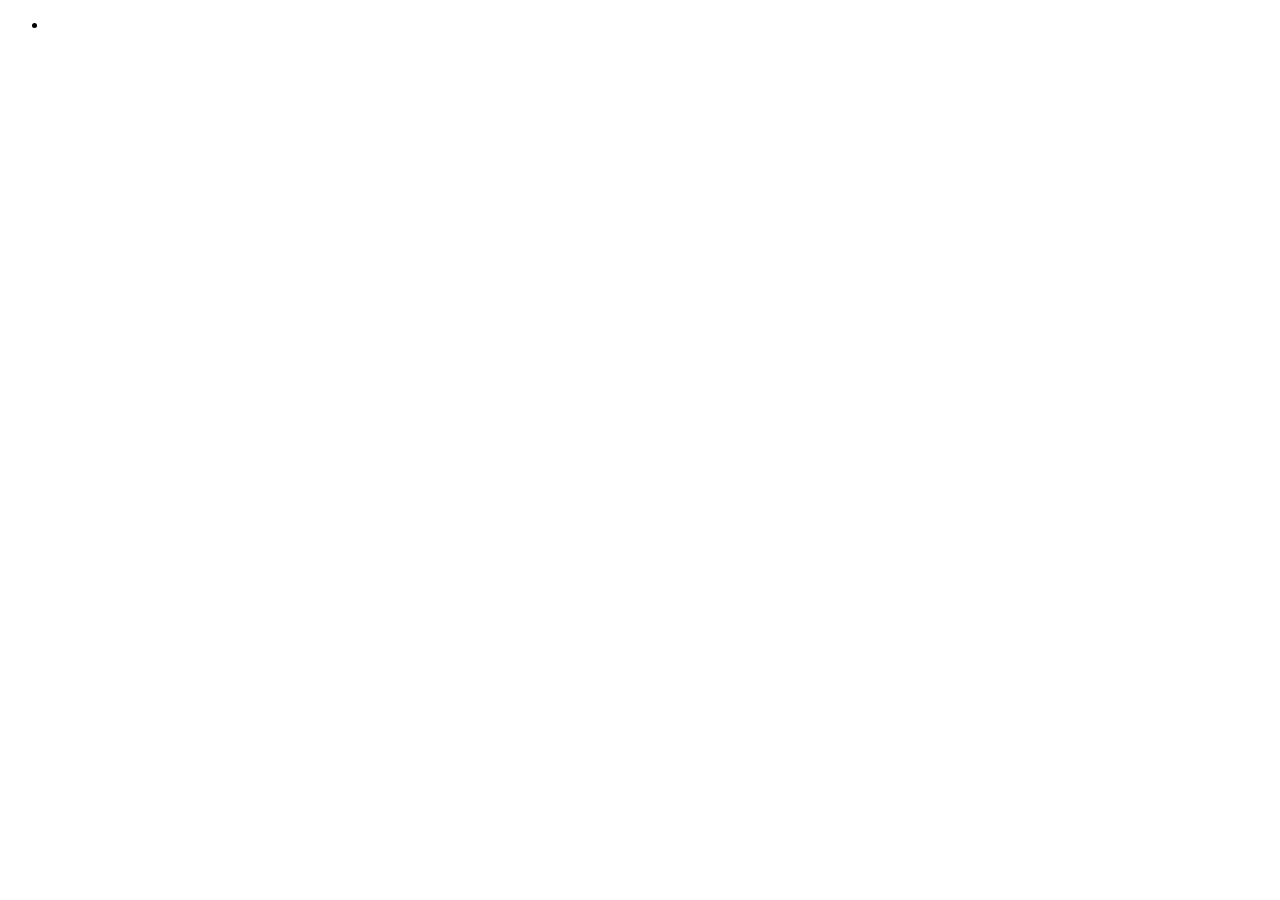
==== index.html @ 345456cb "agregando archivos al repositorio" ====
<!DOCTYPE html>
<html lang="es">
<head>
    <meta charset="UTF-8">
    <meta name="viewport" content="width=device-width, initial-scale=1.0">
    <title>NuevoProyecto</title>
</head>
<body>
    <header>
        <nav>
            <ul>
                <li><a href="index.html"></a></li>
            </ul>
        </nav>
    </header>
</body>
</html>
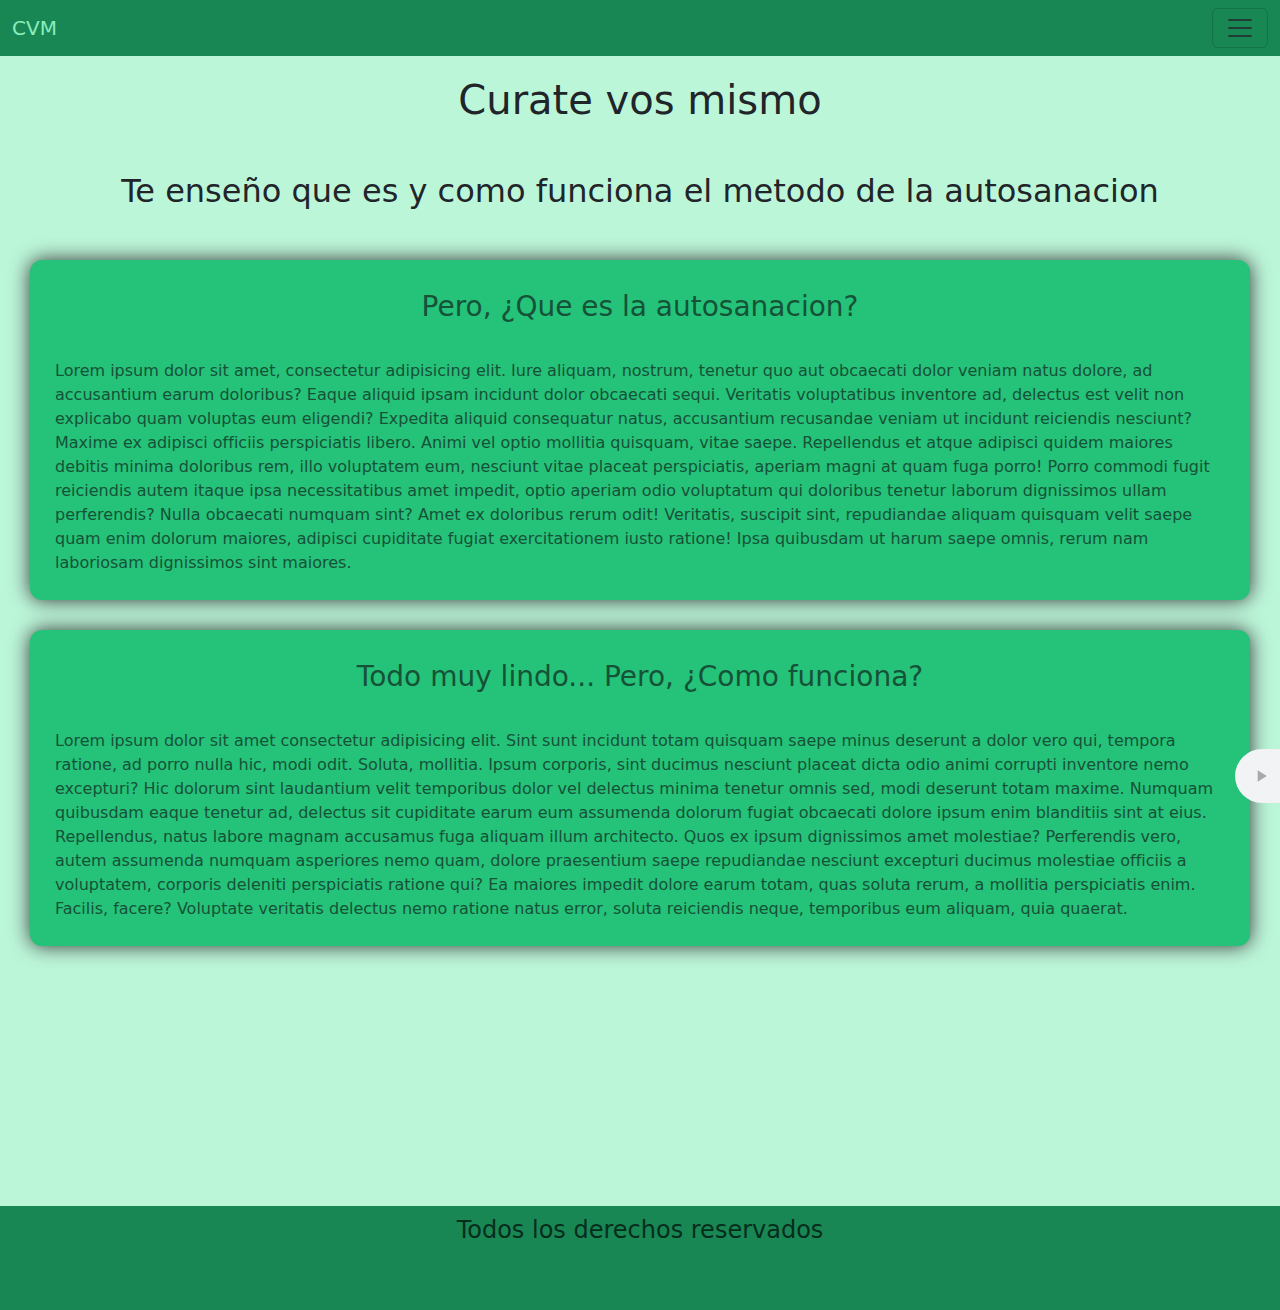
==== commit 8f96f8e7: "Prueba inicial de pagina responsive" ====
--- a/index.html
+++ b/index.html
@@ -3,15 +3,100 @@
 <head>
     <meta charset="UTF-8">
     <meta name="viewport" content="width=device-width, initial-scale=1.0">
-    <title>NuevoProyecto</title>
+    <title>PaginaWeb</title>
+    <link rel="stylesheet" href="https://cdnjs.cloudflare.com/ajax/libs/font-awesome/6.5.1/css/all.min.css" integrity="sha512-DTOQO9RWCH3ppGqcWaEA1BIZOC6xxalwEsw9c2QQeAIftl+Vegovlnee1c9QX4TctnWMn13TZye+giMm8e2LwA==" crossorigin="anonymous" referrerpolicy="no-referrer" />
+    <link rel="preconnect" href="https://fonts.googleapis.com">
+<link rel="preconnect" href="https://fonts.gstatic.com" crossorigin>
+<link href="https://fonts.googleapis.com/css2?family=Dancing+Script&display=swap" rel="stylesheet">
+<link rel="stylesheet" href="https://cdn.jsdelivr.net/npm/bootstrap@5.2.3/dist/css/bootstrap.min.css">
+    <link rel="stylesheet" href="css/estilos.css">
 </head>
-<body>
-    <header>
-        <nav>
-            <ul>
-                <li><a href="index.html"></a></li>
+
+<body  class="cuerpo_de_la_pagina">
+    <header class="bootstrap">
+        <nav class="navbar bg-success ">
+        <div class="container-fluid">
+        <a class="navbar-brand" href="#"><span class="letras_pagina">CVM</span></a>
+        <button class="navbar-toggler" type="button" data-bs-toggle="offcanvas" data-bs-target="#offcanvasNavbar" aria-controls="offcanvasNavbar">
+            <span class="navbar-toggler-icon"></span>
+        </button>
+        <div class="offcanvas offcanvas-end" tabindex="-1" id="offcanvasNavbar" aria-labelledby="offcanvasNavbarLabel">
+            <div class="offcanvas-header">
+            <h5 class="offcanvas-title" id="offcanvasNavbarLabel"><span class="letras_offcanvas">CVM</span></h5>
+            <button type="button" class="btn-close" data-bs-dismiss="offcanvas" aria-label="Close"></button>
+            </div>
+            <div class="offcanvas-body">
+            <ul class="navbar-nav justify-content-end flex-grow-1 pe-3">
+                <li class="nav-item">
+                <a class="nav-link active" aria-current="page" href="#"><span class="colormenu">Inicio</span></a>
+                </li>
+                <li class="nav-item">
+                <a class="nav-link" href="pages/galeria.html"><span class="colormenu">Galeria</span></a>
+                </li>
+                <li class="nav-item dropdown">
+                <a class="nav-link dropdown-toggle" href="#" role="button" data-bs-toggle="dropdown" aria-expanded="false"><span class="colormenu">Paginas Interesantes</span></a>
+                <ul class="dropdown-menu">
+                    <li><a class="dropdown-item" href="https://www.youtube.com/watch?v=6EhIG-6pSMA&pp=ygUUTXVzaWNhIGRlIG1lZGl0YWNpb24%3D" target="_blank">Youtube</a></li>
+                    <li><a class="dropdown-item" href="https://xuanlanyoga.com/chakras/">Chakras</a></li>
+                    <li>
+                    <hr class="dropdown-divider">
+                    </li>
+                    <li><a class="dropdown-item" href="pages/contacto.html">Contacto</a></li>
+                </ul> 
+                </li>
             </ul>
-        </nav>
+            <!-- <form class="d-flex mt-3" role="search">
+                <input class="form-control me-2" type="search" placeholder="Search" aria-label="Search">
+                <button class="btn btn-outline-success" type="submit">Search</button> -->
+            </form> 
+            </div>
+        </div>
+        </div>
+    </nav>
     </header>
+
+    <article>
+        <main>
+            <h1 class="titulo_principal">Curate vos mismo</h1>
+            <h2 class="subtitulo_index">Te enseño que es y como funciona el metodo de la autosanacion</h2>
+                <section class="contenedores_index">
+                    <div class="div_index">
+                        <h3>Pero, ¿Que es la autosanacion?</h3>
+                        <p>Lorem ipsum dolor sit amet, consectetur adipisicing elit. Iure aliquam, nostrum, tenetur quo aut obcaecati dolor veniam natus dolore, ad accusantium earum doloribus? Eaque aliquid ipsam incidunt dolor obcaecati sequi.
+                        Veritatis voluptatibus inventore ad, delectus est velit non explicabo quam voluptas eum eligendi? Expedita aliquid consequatur natus, accusantium recusandae veniam ut incidunt reiciendis nesciunt? Maxime ex adipisci officiis perspiciatis libero.
+                        Animi vel optio mollitia quisquam, vitae saepe. Repellendus et atque adipisci quidem maiores debitis minima doloribus rem, illo voluptatem eum, nesciunt vitae placeat perspiciatis, aperiam magni at quam fuga porro!
+                        Porro commodi fugit reiciendis autem itaque ipsa necessitatibus amet impedit, optio aperiam odio voluptatum qui doloribus tenetur laborum dignissimos ullam perferendis? Nulla obcaecati numquam sint? Amet ex doloribus rerum odit!
+                        Veritatis, suscipit sint, repudiandae aliquam quisquam velit saepe quam enim dolorum maiores, adipisci cupiditate fugiat exercitationem iusto ratione! Ipsa quibusdam ut harum saepe omnis, rerum nam laboriosam dignissimos sint maiores.</p>
+                    </div>
+                </section>
+                <section>
+                    <div class="div_index">
+                        <h3>Todo muy lindo... Pero, ¿Como funciona?</h3>
+                        <p>Lorem ipsum dolor sit amet consectetur adipisicing elit. Sint sunt incidunt totam quisquam saepe minus deserunt a dolor vero qui, tempora ratione, ad porro nulla hic, modi odit. Soluta, mollitia.
+                        Ipsum corporis, sint ducimus nesciunt placeat dicta odio animi corrupti inventore nemo excepturi? Hic dolorum sint laudantium velit temporibus dolor vel delectus minima tenetur omnis sed, modi deserunt totam maxime.
+                        Numquam quibusdam eaque tenetur ad, delectus sit cupiditate earum eum assumenda dolorum fugiat obcaecati dolore ipsum enim blanditiis sint at eius. Repellendus, natus labore magnam accusamus fuga aliquam illum architecto.
+                        Quos ex ipsum dignissimos amet molestiae? Perferendis vero, autem assumenda numquam asperiores nemo quam, dolore praesentium saepe repudiandae nesciunt excepturi ducimus molestiae officiis a voluptatem, corporis deleniti perspiciatis ratione qui?
+                        Ea maiores impedit dolore earum totam, quas soluta rerum, a mollitia perspiciatis enim. Facilis, facere? Voluptate veritatis delectus nemo ratione natus error, soluta reiciendis neque, temporibus eum aliquam, quia quaerat.</p>
+                    </div>
+                </section>
+        </main>
+    </article>
+
+    <footer>
+        <div class="container_footer">
+                <h4>Todos los derechos reservados</h4>
+            <div class="iconos_redes-sociales">
+                <a href="#"><i class="fa-brands fa-facebook"></i></a>
+                <a href="#"><i class="fa-brands fa-instagram"></i></a>
+                <a href="#"><i class="fa-brands fa-whatsapp"></i></a>
+            </div>
+            <div class="musica">
+                <audio src="multimedia/musicademeditacion.mp3" repeat type="audio/mp3" controls></audio>
+            </div>
+        </div>
+    </footer>
+
+<script src="https://cdn.jsdelivr.net/npm/bootstrap@5.2.3/dist/js/bootstrap.bundle.min.js"></script>
+
 </body>
 </html>--- a/css/estilos.css
+++ b/css/estilos.css
@@ -0,0 +1,268 @@
+/* Estilos generales */
+* {
+    margin: 0;
+    padding: 0;
+    box-sizing: border-box;
+}
+
+/* Estilos del header y navegación */
+.header_nav {
+    font-family: sans-serif;
+    padding: 4vh;
+    height: 100%;
+    background-color: #f9f;
+    display: flex;
+    align-items: center;
+    justify-content: space-between;
+    flex-wrap: nowrap;
+}
+
+.header_span {
+    background-color: #fff;
+    padding: 5px;
+    color: #2C5D37;
+    font-size: larger;
+    border-radius: 80%;
+}
+
+.header_ul li {
+    display: inline-block;
+}
+
+.header_ul li a {
+    padding: 12px;
+    text-decoration: none;
+    color: #333;
+}
+
+.header_ul li a:hover {
+    font-size: 18px;
+    color: #fff;
+}
+
+.letras_pagina {
+    color: #88edbd;
+}
+
+.letras_offcanvas {
+    color: #4ddb98;
+}
+
+.colormenu {
+    color: #25c279;
+}
+
+/* Estilos del cuerpo de la página */
+.cuerpo_de_la_pagina {
+    background-color: #bcf6d9;
+}
+
+/* Estilos de titulos y subtitulos */
+
+.titulo_principal{
+    text-align: center;
+    padding: 20px;
+}
+
+.subtitulo_index{
+    padding: 20px;
+    text-align: center;
+}
+
+
+/* Estilos del div index */
+.div_index {
+    background-color: #25c279;
+    padding: 10px;
+    margin: 30px;
+    display: flex;
+    flex-flow: column;
+    align-items: center;
+    border-radius: 12px;
+    box-shadow: 0 0 20px #333;
+}
+
+.div_index h3 {
+    margin: 10px 0px;
+    padding: 10px 0px;
+    color: #155237;
+    text-align: center;
+}
+
+.div_index p {
+    margin: 5px;
+    padding: 10px;
+    color: #155237;
+}
+
+
+/* Estilos de la galería de imágenes */
+.contenedor_de_galeria {
+    margin: 10px;
+    padding: 2vw;
+    display: flex;
+    flex-direction: column;
+    align-items: center;
+}
+
+.h3-galeria{
+    color: #25c279;
+}
+
+.galeria_h3 {
+    text-align: center;
+    padding: 20px;
+    color: #062d1c;
+}
+
+.grilla {
+    display: grid;
+    grid-template-columns: repeat(auto-fit, minmax(150px, 1fr));
+    gap: 32px;
+}
+
+.grilla img {
+    border-radius: 8px;
+    width: 100%;
+    height: auto;
+    box-shadow: 0px 0px 30px #000;
+    transition: .3s;
+}
+
+img:hover {
+    transform: scale(0.9);
+}
+
+/* Estilos del footer */
+.container_footer {
+    display: flex;
+    flex-direction: column;
+    background-color: #198754;
+    justify-content: space-evenly;
+    align-items: center;
+    padding: 10px;
+    color: #062d1c;
+}
+
+.iconos_redes-sociales {
+    font-size: xx-large;
+}
+
+.iconos_redes-sociales a {
+    color: #bcf6d9;
+    padding: 5px;
+}
+
+.iconos_redes-sociales a:hover {
+    color: #fff;
+}
+
+.musica {
+    position: fixed;
+    right: -255px;
+    bottom: 90px;
+    transition: 0.9s;
+    overflow: hidden;
+    color: #bcf6d9;
+}
+
+.musica:hover {
+    position: fixed;
+    right: 5px;
+    bottom: 90px;
+    color: #062d1c;
+}
+
+
+/* Estilos del formulario de contacto */
+
+
+.formulario_contacto{
+    margin: 20px 40px;
+    text-align: center;
+    background-color: #062d1c;
+    margin-left: auto;
+    margin-right: auto;
+    max-width: 500px;
+    box-shadow: 0px 0px 20px #000;
+}
+
+#leyenda_formulario{
+    color: #25c279;
+}
+
+.leyenda_formulario{
+    padding: 20px;
+    color: #198754;
+}
+
+
+.formulario_contacto input{
+    color: #25c279;
+    width: 100%;
+    margin: 10px auto;
+    display: block;
+    background-color: transparent;
+    border: none;
+    border-bottom: 4px solid #03130c;
+}
+
+.formulario_contacto input::placeholder{
+    color: #88edbd;
+}
+
+.formulario_contacto textarea{
+    width: 100%;
+    color: #25c279;
+    background-color: transparent;
+    border: none;
+    border-bottom: 4px solid #03130c;
+    resize: none;
+}
+
+.formulario_contacto textarea::placeholder{
+    color: #88edbd;
+}
+
+#boton_envio{
+    background-color: #4ddb98;
+    margin: 10px auto;
+    padding: 7px;
+    border-radius: 7px;
+    border-bottom: #03130c;
+    color: #155237;
+}
+
+
+
+
+/* Media queries */
+
+@media screen and (min-width: 375px) {
+    .contenedor_de_galeria {
+        display: grid;
+        justify-content: center;
+    }
+}
+    
+
+@media screen and (max-width: 425px) {
+    .grilla {
+        grid-template-columns: 1fr;
+    }
+}
+
+@media screen and (min-width: 1024px) {
+    .contenedor_de_galeria {
+        margin-bottom: 250px;
+    }
+
+    main {
+        margin-bottom: 260px; 
+    }
+
+    .form{
+        align-items: center;
+    }
+}
+
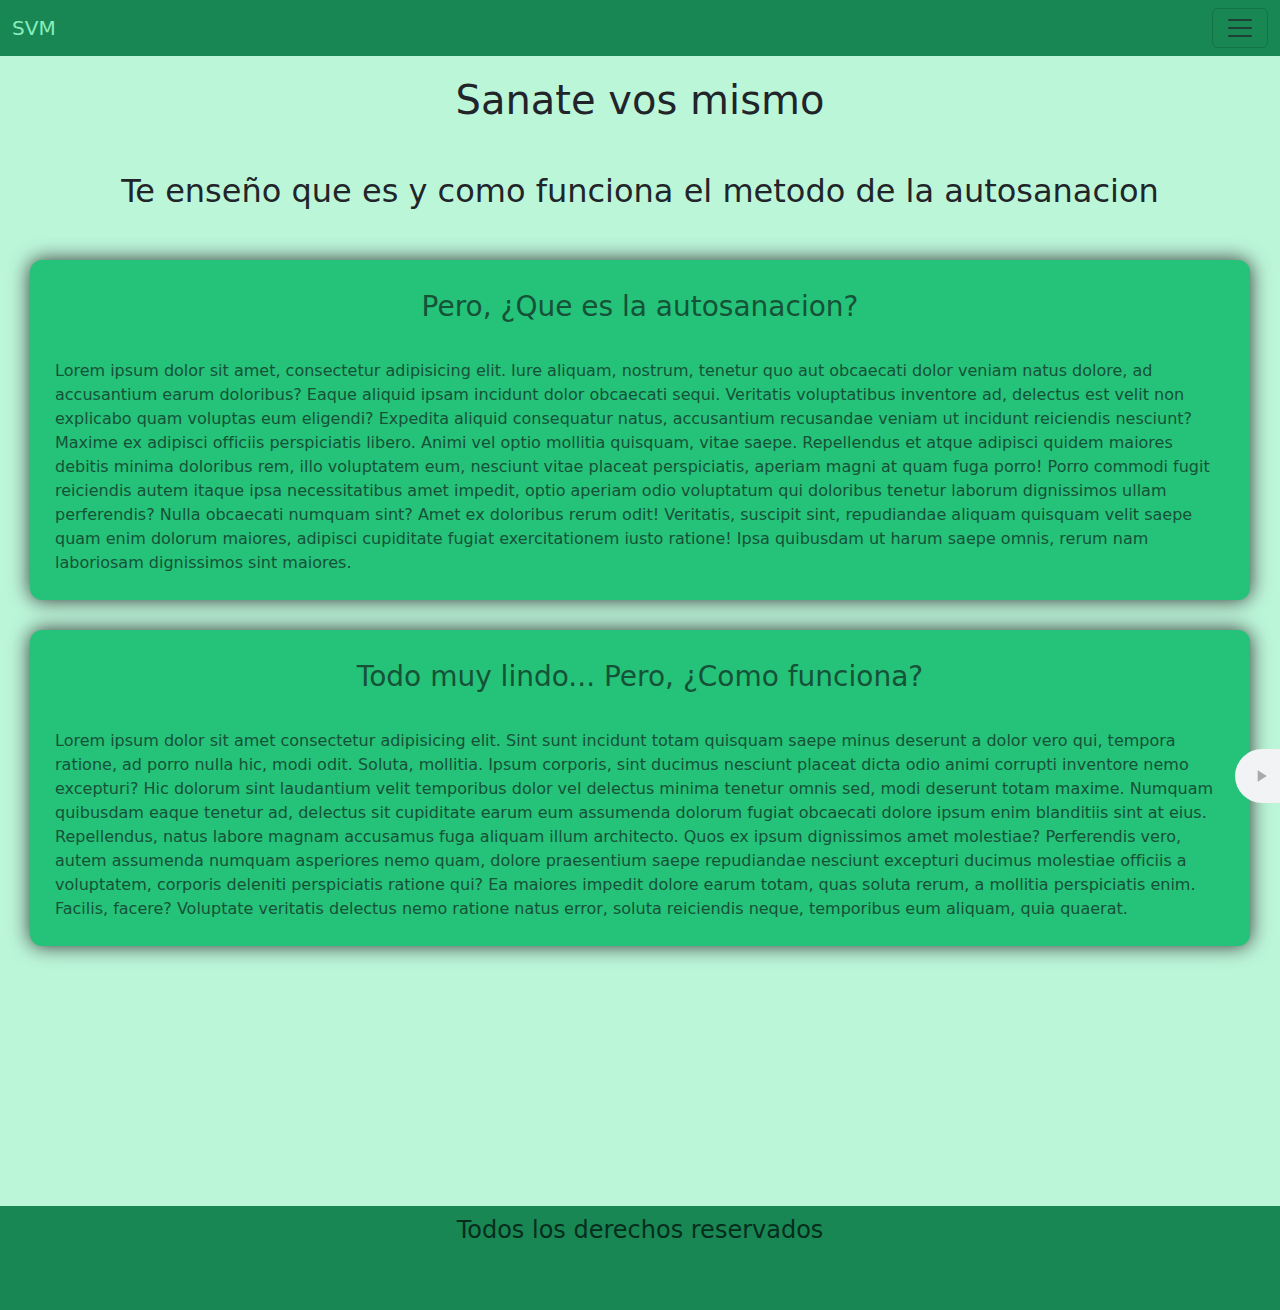
==== commit a6a659e8: "Cambios en lugar donde estan los links, ademas de revision en media querys" ====
--- a/index.html
+++ b/index.html
@@ -3,26 +3,30 @@
 <head>
     <meta charset="UTF-8">
     <meta name="viewport" content="width=device-width, initial-scale=1.0">
-    <title>PaginaWeb</title>
     <link rel="stylesheet" href="https://cdnjs.cloudflare.com/ajax/libs/font-awesome/6.5.1/css/all.min.css" integrity="sha512-DTOQO9RWCH3ppGqcWaEA1BIZOC6xxalwEsw9c2QQeAIftl+Vegovlnee1c9QX4TctnWMn13TZye+giMm8e2LwA==" crossorigin="anonymous" referrerpolicy="no-referrer" />
     <link rel="preconnect" href="https://fonts.googleapis.com">
-<link rel="preconnect" href="https://fonts.gstatic.com" crossorigin>
-<link href="https://fonts.googleapis.com/css2?family=Dancing+Script&display=swap" rel="stylesheet">
-<link rel="stylesheet" href="https://cdn.jsdelivr.net/npm/bootstrap@5.2.3/dist/css/bootstrap.min.css">
+    <link rel="preconnect" href="https://fonts.gstatic.com" crossorigin>
+    <link href="https://fonts.googleapis.com/css2?family=Dancing+Script&display=swap" rel="stylesheet">
+    <link rel="stylesheet" href="https://cdn.jsdelivr.net/npm/bootstrap@5.2.3/dist/css/bootstrap.min.css">
+    <link rel="preconnect" href="https://fonts.googleapis.com">
+    <link rel="preconnect" href="https://fonts.gstatic.com" crossorigin>
+    <link href="https://fonts.googleapis.com/css2?family=Montserrat:ital,wght@0,100..900;1,100..900&display=swap" rel="stylesheet">
+    <title>Sanate vos mismo</title>
     <link rel="stylesheet" href="css/estilos.css">
 </head>
 
 <body  class="cuerpo_de_la_pagina">
+
     <header class="bootstrap">
         <nav class="navbar bg-success ">
         <div class="container-fluid">
-        <a class="navbar-brand" href="#"><span class="letras_pagina">CVM</span></a>
+        <a class="navbar-brand" href="#"><span class="letras_pagina">SVM</span></a>
         <button class="navbar-toggler" type="button" data-bs-toggle="offcanvas" data-bs-target="#offcanvasNavbar" aria-controls="offcanvasNavbar">
             <span class="navbar-toggler-icon"></span>
         </button>
         <div class="offcanvas offcanvas-end" tabindex="-1" id="offcanvasNavbar" aria-labelledby="offcanvasNavbarLabel">
             <div class="offcanvas-header">
-            <h5 class="offcanvas-title" id="offcanvasNavbarLabel"><span class="letras_offcanvas">CVM</span></h5>
+            <h5 class="offcanvas-title" id="offcanvasNavbarLabel"><span class="letras_offcanvas">SVM</span></h5>
             <button type="button" class="btn-close" data-bs-dismiss="offcanvas" aria-label="Close"></button>
             </div>
             <div class="offcanvas-body">
@@ -33,15 +37,18 @@
                 <li class="nav-item">
                 <a class="nav-link" href="pages/galeria.html"><span class="colormenu">Galeria</span></a>
                 </li>
+                <li class="nav-item">
+                <a class="nav-link" href="pages/contacto.html"><span class="colormenu">Contacto</span></a>
+                </li>
                 <li class="nav-item dropdown">
                 <a class="nav-link dropdown-toggle" href="#" role="button" data-bs-toggle="dropdown" aria-expanded="false"><span class="colormenu">Paginas Interesantes</span></a>
                 <ul class="dropdown-menu">
-                    <li><a class="dropdown-item" href="https://www.youtube.com/watch?v=6EhIG-6pSMA&pp=ygUUTXVzaWNhIGRlIG1lZGl0YWNpb24%3D" target="_blank">Youtube</a></li>
-                    <li><a class="dropdown-item" href="https://xuanlanyoga.com/chakras/">Chakras</a></li>
+                    <li><a class="dropdown-item" href="pages/youtube.html">Youtube</a></li>
+                    <li><a class="dropdown-item" href="pages/chakras.html">Chakras</a></li>
                     <li>
-                    <hr class="dropdown-divider">
+                    <!-- <hr class="dropdown-divider">
                     </li>
-                    <li><a class="dropdown-item" href="pages/contacto.html">Contacto</a></li>
+                    <li><a class="dropdown-item" href="pages/contacto.html">Contacto</a></li> -->
                 </ul> 
                 </li>
             </ul>
@@ -57,7 +64,7 @@
 
     <article>
         <main>
-            <h1 class="titulo_principal">Curate vos mismo</h1>
+            <h1 class="titulo_principal">Sanate vos mismo</h1>
             <h2 class="subtitulo_index">Te enseño que es y como funciona el metodo de la autosanacion</h2>
                 <section class="contenedores_index">
                     <div class="div_index">
@@ -81,7 +88,7 @@
                 </section>
         </main>
     </article>
-
+    
     <footer>
         <div class="container_footer">
                 <h4>Todos los derechos reservados</h4>
--- a/css/estilos.css
+++ b/css/estilos.css
@@ -176,14 +176,28 @@
 
 /* Estilos del formulario de contacto */
 
+.contenedor_formulario {
+    display: flex;
+    justify-content: center;
+    align-items: center;
+    height: 100vh; 
+    margin-top: 50px; 
+    margin-bottom: 50px; 
+}
+
+.cuerpo_del_contacto{
+    background-color: #bcf6d9;
+}
 
 .formulario_contacto{
-    margin: 20px 40px;
+    margin-top: 50px;
+    margin-bottom: 50px;
     text-align: center;
     background-color: #062d1c;
     margin-left: auto;
     margin-right: auto;
-    max-width: 500px;
+    max-width: 400px;
+    border-radius: 8px;
     box-shadow: 0px 0px 20px #000;
 }
 
@@ -238,11 +252,16 @@
 
 /* Media queries */
 
-@media screen and (min-width: 375px) {
+@media only screen and (min-width: 375px) {
     .contenedor_de_galeria {
         display: grid;
         justify-content: center;
     }
+    
+    .contenedor_formulario{
+        margin-top: 100px;
+        margin-bottom: 100px;
+    }
 }
     
 
@@ -252,7 +271,7 @@
     }
 }
 
-@media screen and (min-width: 1024px) {
+@media only screen and (min-width: 1024px) {
     .contenedor_de_galeria {
         margin-bottom: 250px;
     }
@@ -261,8 +280,14 @@
         margin-bottom: 260px; 
     }
 
-    .form{
-        align-items: center;
-    }
-}
-
+    main form{
+        height: auto;
+        width: 80%;
+        max-width: fit-content;    
+    }
+
+    .formulario_contacto{
+        margin-top: 30vh;
+    }
+}
+
